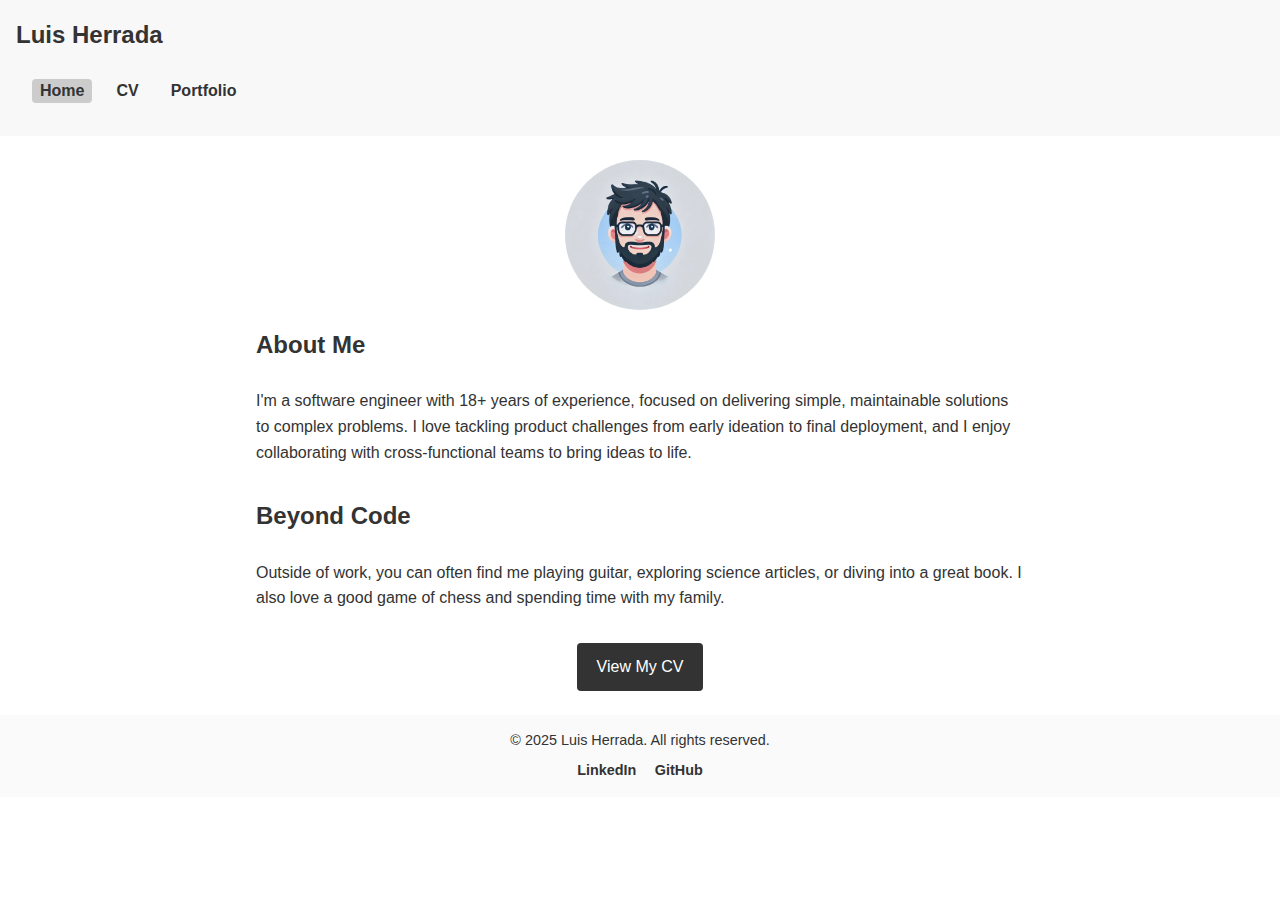
==== index.html @ 1f3eb452 "first version" ====
<!DOCTYPE html>
<html lang="en">
<head>
  <meta charset="UTF-8" />
  <meta name="viewport" content="width=device-width, initial-scale=1.0"/>
  <title>Luis Herrada | Home</title>
  <link rel="stylesheet" href="style.css" />
</head>
<body>
  <header>
    <h1 class="site-title">Luis Herrada</h1>
    <nav>
      <ul>
        <li><a href="index.html" class="active">Home</a></li>
        <li><a href="cv.html">CV</a></li>
        <li><a href="portfolio.html">Portfolio</a></li>
      </ul>
    </nav>
  </header>

  <main>
    <section class="intro">
      <img src="images/avatar.webp" alt="Avatar of Luis Herrada" class="profile-pic" />

      <h2>About Me</h2>
      <p>
        I'm a software engineer with 18+ years of experience, focused on delivering
        simple, maintainable solutions to complex problems. I love tackling
        product challenges from early ideation to final deployment, and I enjoy
        collaborating with cross-functional teams to bring ideas to life.
      </p>
    </section>

    <section class="personal-touch">
      <h2>Beyond Code</h2>
      <p>
        Outside of work, you can often find me playing guitar, exploring science
        articles, or diving into a great book. I also love a good game of chess
        and spending time with my family.
      </p>
    </section>

    <div class="cta">
      <a href="cv.html" class="button">View My CV</a>
    </div>
  </main>

  <footer>
    <p>&copy; 2025 Luis Herrada. All rights reserved.</p>
    
		<div class="social-links">
			<a href="https://www.linkedin.com/in/luisehk" target="_blank">LinkedIn</a>
			<a href="https://github.com/luisehk" target="_blank">GitHub</a>
		</div>
  </footer>
</body>
</html>
---- style.css ----
/* Global resets & font styles */
* {
  margin: 0;
  padding: 0;
  box-sizing: border-box;
}

body {
  font-family: "Arial", sans-serif;
  color: #333;
  background: #fff;
  line-height: 1.6;
}

header, nav, footer {
  background: #f8f8f8;
  padding: 1em;
}

.site-title {
  font-size: 1.5rem;
  margin-bottom: 0.5rem;
}

nav ul {
  display: flex;
  list-style: none;
  gap: 1em;
}

nav a {
  text-decoration: none;
  color: #333;
  font-weight: bold;
  padding: 0.2em 0.5em;
}

nav a:hover {
  background: #ddd;
  border-radius: 4px;
}

.active {
  background: #ccc;
  border-radius: 4px;
}

main {
  margin: 1.5em auto;
  max-width: 800px;
  padding: 0 1em;
}

h1, h2 {
  margin-bottom: 1em;
}

section {
  margin-bottom: 2em;
}

.interests ul, .portfolio ul, .cv-content ul {
  list-style: disc;
  margin-left: 1.5em;
  margin-bottom: 1em;
}

.cta {
  margin-top: 2em;
  text-align: center;
}

.button {
  display: inline-block;
  padding: 0.7em 1.2em;
  background: #333;
  color: #fff;
  text-decoration: none;
  border-radius: 4px;
}

.button:hover {
  background: #555;
}

footer {
  text-align: center;
  font-size: 0.9rem;
  padding: 1em 0;
  background: #FAFAFA; /* If you’re using a light gray or near-white background */
}

.social-links {
  margin-top: 0.5em;
}

.social-links a {
  margin: 0 0.5em;
  text-decoration: none;
  color: #333; /* Or your accent color, e.g., #009688 */
  font-weight: bold;
}

.social-links a:hover {
  color: #009688; /* Hover state can match your accent color */
}

/* Profile pic styling (Home page) */
.profile-pic {
  max-width: 150px;
  border-radius: 50%;
  display: block;
  margin: 0 auto 1em;
}

/* Portfolio gallery */
.gallery {
  display: grid;
  grid-template-columns: repeat(auto-fill, minmax(250px, 1fr));
  gap: 1em;
  margin-top: 1em;
}

.screenshot {
  border: 1px solid #ccc;
  padding: 1em;
  background-color: #fafafa;
  border-radius: 4px;
  transition: box-shadow 0.2s ease-in-out;
}

.screenshot:hover {
  box-shadow: 0 2px 8px rgba(0, 0, 0, 0.1);
}

.screenshot img {
  width: 100%;
  height: auto;
  display: block;
  margin-bottom: 0.5em;
  border-radius: 4px;
}

.screenshot h3 {
  margin-bottom: 0.3em;
  font-size: 1.1rem;
  color: #333;
}

.screenshot p {
  font-size: 0.95rem;
  line-height: 1.4;
}

/* CV Content */
.cv-content h2 {
  margin-top: 0;
  margin-bottom: 1em;
}

.cv-content h3 {
  margin-top: 1em;
  margin-bottom: 0.5em;
}

.cv-content h4 {
  margin-top: 1em;
  margin-bottom: 0.3em;
  font-size: 1.1rem;
  color: #444;
}

.cv-content p, .cv-content li {
  margin-bottom: 0.5em;
}
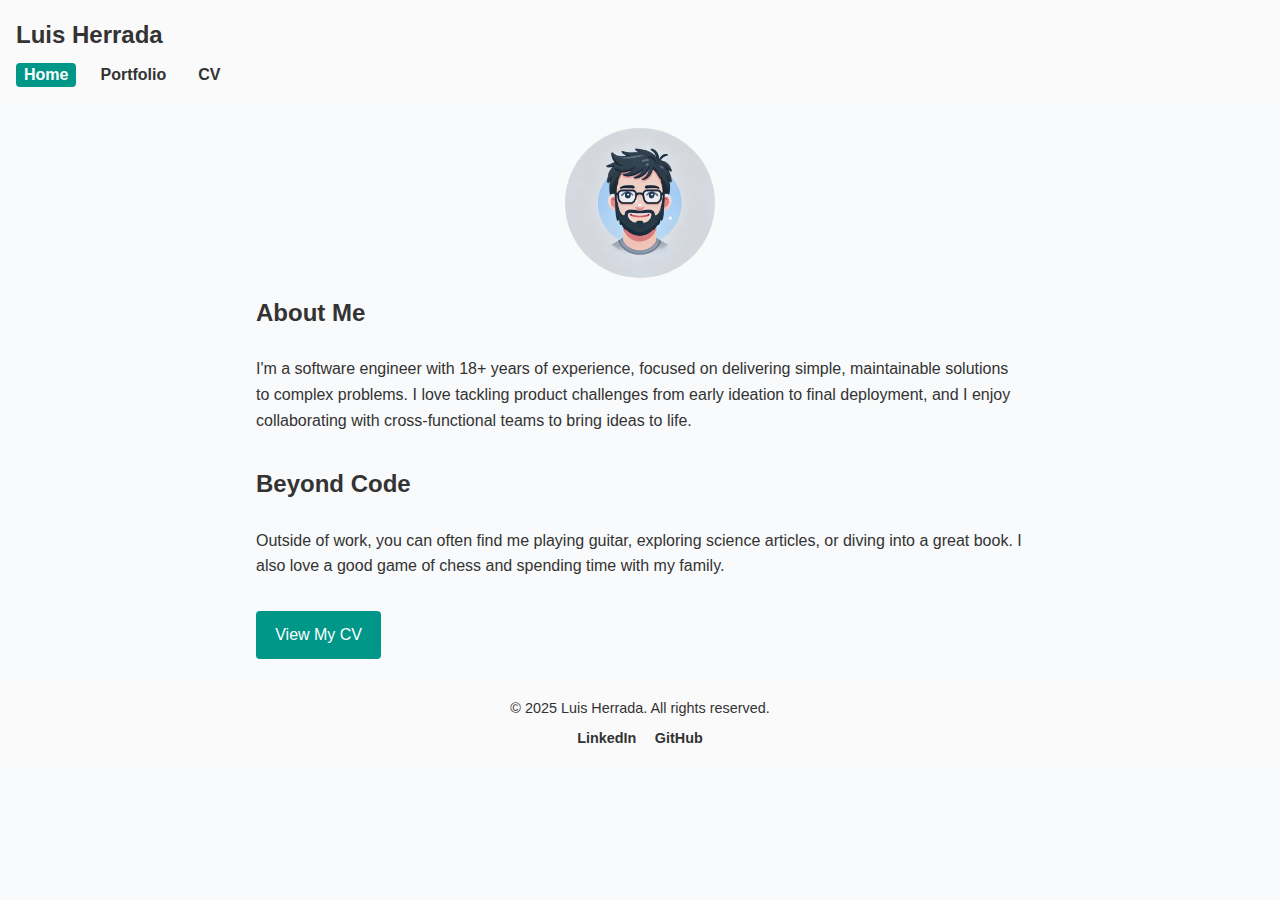
==== commit c6ac24dd: "portfolio is working" ====
--- a/index.html
+++ b/index.html
@@ -12,8 +12,8 @@
     <nav>
       <ul>
         <li><a href="index.html" class="active">Home</a></li>
+        <li><a href="portfolio.html">Portfolio</a></li>
         <li><a href="cv.html">CV</a></li>
-        <li><a href="portfolio.html">Portfolio</a></li>
       </ul>
     </nav>
   </header>
--- a/style.css
+++ b/style.css
@@ -1,4 +1,4 @@
-/* Global resets & font styles */
+/* GLOBAL RESETS & BODY */
 * {
   margin: 0;
   padding: 0;
@@ -7,13 +7,20 @@
 
 body {
   font-family: "Arial", sans-serif;
-  color: #333;
-  background: #fff;
+  background: #F9FAFB;  /* near-white background */
+  color: #333;
   line-height: 1.6;
 }
 
-header, nav, footer {
-  background: #f8f8f8;
+img {
+  display: block;
+  max-width: 100%;
+  height: auto;
+}
+
+/* HEADER & NAV */
+header, footer {
+  background: #FAFAFA;
   padding: 1em;
 }
 
@@ -33,18 +40,22 @@
   color: #333;
   font-weight: bold;
   padding: 0.2em 0.5em;
+  transition: background 0.2s ease;
 }
 
 nav a:hover {
-  background: #ddd;
+  background: #009688; /* teal */
+  color: #fff;
   border-radius: 4px;
 }
 
 .active {
-  background: #ccc;
-  border-radius: 4px;
-}
-
+  background: #009688;
+  color: #fff;
+  border-radius: 4px;
+}
+
+/* MAIN CONTENT WRAPPER */
 main {
   margin: 1.5em auto;
   max-width: 800px;
@@ -59,53 +70,7 @@
   margin-bottom: 2em;
 }
 
-.interests ul, .portfolio ul, .cv-content ul {
-  list-style: disc;
-  margin-left: 1.5em;
-  margin-bottom: 1em;
-}
-
-.cta {
-  margin-top: 2em;
-  text-align: center;
-}
-
-.button {
-  display: inline-block;
-  padding: 0.7em 1.2em;
-  background: #333;
-  color: #fff;
-  text-decoration: none;
-  border-radius: 4px;
-}
-
-.button:hover {
-  background: #555;
-}
-
-footer {
-  text-align: center;
-  font-size: 0.9rem;
-  padding: 1em 0;
-  background: #FAFAFA; /* If you’re using a light gray or near-white background */
-}
-
-.social-links {
-  margin-top: 0.5em;
-}
-
-.social-links a {
-  margin: 0 0.5em;
-  text-decoration: none;
-  color: #333; /* Or your accent color, e.g., #009688 */
-  font-weight: bold;
-}
-
-.social-links a:hover {
-  color: #009688; /* Hover state can match your accent color */
-}
-
-/* Profile pic styling (Home page) */
+/* PROFILE PIC (HOME PAGE) */
 .profile-pic {
   max-width: 150px;
   border-radius: 50%;
@@ -113,7 +78,67 @@
   margin: 0 auto 1em;
 }
 
-/* Portfolio gallery */
+/* BUTTON */
+.button {
+  display: inline-block;
+  padding: 0.7em 1.2em;
+  background: #009688; /* teal */
+  color: #fff;
+  text-decoration: none;
+  border-radius: 4px;
+  transition: background 0.2s ease;
+}
+
+.button:hover {
+  background: #FF6B6B; /* coral */
+  color: #fff;
+}
+
+/* FOOTER */
+footer {
+  text-align: center;
+  font-size: 0.9rem;
+  padding: 1em 0;
+}
+
+.social-links {
+  margin-top: 0.5em;
+}
+
+.social-links a {
+  margin: 0 0.5em;
+  text-decoration: none;
+  color: #333;
+  font-weight: bold;
+}
+.social-links a:hover {
+  color: #009688;
+}
+
+/* CV PAGE */
+.cv-content h2 {
+  margin-top: 0;
+  margin-bottom: 1em;
+}
+
+.cv-content h3 {
+  margin-top: 1em;
+  margin-bottom: 0.5em;
+}
+
+.cv-content h4 {
+  margin-top: 1em;
+  margin-bottom: 0.3em;
+  font-size: 1.1rem;
+  color: #444;
+}
+
+.cv-content p,
+.cv-content li {
+  margin-bottom: 0.5em;
+}
+
+/* PORTFOLIO GALLERY */
 .gallery {
   display: grid;
   grid-template-columns: repeat(auto-fill, minmax(250px, 1fr));
@@ -122,9 +147,9 @@
 }
 
 .screenshot {
-  border: 1px solid #ccc;
+  border: 1px solid #ddd;
+  background-color: #fafafa;
   padding: 1em;
-  background-color: #fafafa;
   border-radius: 4px;
   transition: box-shadow 0.2s ease-in-out;
 }
@@ -133,15 +158,8 @@
   box-shadow: 0 2px 8px rgba(0, 0, 0, 0.1);
 }
 
-.screenshot img {
-  width: 100%;
-  height: auto;
-  display: block;
-  margin-bottom: 0.5em;
-  border-radius: 4px;
-}
-
 .screenshot h3 {
+  margin-top: 0.5em;
   margin-bottom: 0.3em;
   font-size: 1.1rem;
   color: #333;
@@ -152,26 +170,78 @@
   line-height: 1.4;
 }
 
-/* CV Content */
-.cv-content h2 {
-  margin-top: 0;
+/* THUMBNAIL CONTAINER / CROPPING */
+.thumbnail-container {
+  width: 100%;
+  aspect-ratio: 16 / 9;  /* or 1 / 1 for a square */
+  overflow: hidden;
+  border-radius: 4px;
+  margin-bottom: 0.5em;
+}
+
+.thumbnail {
+  width: 100%;
+  height: 100%;
+  object-fit: cover;
+  object-position: center;
+}
+
+/* LIGHTBOX OVERLAY (JS approach) */
+.lightbox {
+  display: none; 
+  position: fixed;
+  z-index: 999;
+  left: 0;
+  top: 0;
+  width: 100%;
+  height: 100%;
+  background-color: rgba(0, 0, 0, 0.8);
+  padding: 2em 1em;
+  overflow-y: auto; 
+}
+
+/* When .show is added by JS, we display the overlay */
+.lightbox.show {
+  display: block;
+}
+
+.lightbox-content {
+  background-color: #fff;
+  margin: 3em auto;
+  max-width: 800px;
+  padding: 2em 1em 1em;
+  border-radius: 8px;
+  position: relative;
+}
+
+/* The container for images inside the modal */
+.lightbox-images {
+  display: flex;
+  flex-direction: column;
+  gap: 1.5em;
+}
+
+/* A subtle divider between images */
+.lightbox-images img:not(:last-child) {
+  border-bottom: 1px solid #ccc;
+  padding-bottom: 1em;
   margin-bottom: 1em;
 }
 
-.cv-content h3 {
-  margin-top: 1em;
-  margin-bottom: 0.5em;
-}
-
-.cv-content h4 {
-  margin-top: 1em;
-  margin-bottom: 0.3em;
-  font-size: 1.1rem;
-  color: #444;
-}
-
-.cv-content p, .cv-content li {
-  margin-bottom: 0.5em;
-}
-
-
+/* Close link styling */
+.close-btn {
+  color: #333;
+  text-decoration: none;
+  font-size: 1.2rem;
+  font-weight: bold;
+  position: absolute;
+  top: 1em;
+  right: 1em;
+  background: #eee;
+  padding: 0.5em 0.75em;
+  border-radius: 4px;
+}
+.close-btn:hover {
+  background: #FF6B6B;
+  color: #fff;
+}
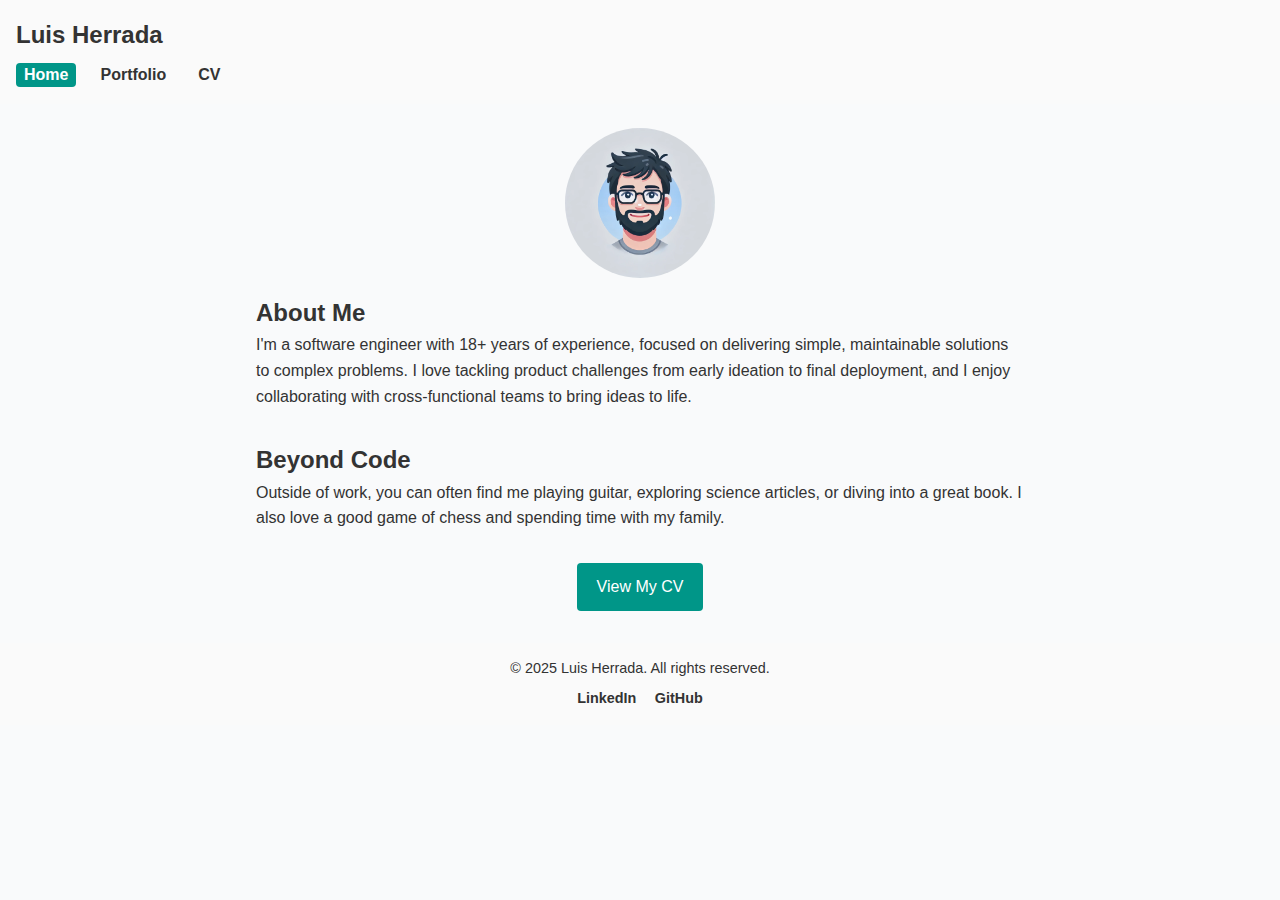
==== commit e694a88d: "retab index" ====
--- a/index.html
+++ b/index.html
@@ -48,10 +48,10 @@
   <footer>
     <p>&copy; 2025 Luis Herrada. All rights reserved.</p>
     
-		<div class="social-links">
-			<a href="https://www.linkedin.com/in/luisehk" target="_blank">LinkedIn</a>
-			<a href="https://github.com/luisehk" target="_blank">GitHub</a>
-		</div>
+    <div class="social-links">
+      <a href="https://www.linkedin.com/in/luisehk" target="_blank">LinkedIn</a>
+      <a href="https://github.com/luisehk" target="_blank">GitHub</a>
+    </div>
   </footer>
 </body>
 </html>
--- a/style.css
+++ b/style.css
@@ -18,7 +18,7 @@
   height: auto;
 }
 
-/* HEADER & NAV */
+/* HEADER & FOOTER */
 header, footer {
   background: #FAFAFA;
   padding: 1em;
@@ -44,7 +44,7 @@
 }
 
 nav a:hover {
-  background: #009688; /* teal */
+  background: #009688; /* teal accent */
   color: #fff;
   border-radius: 4px;
 }
@@ -62,15 +62,28 @@
   padding: 0 1em;
 }
 
-h1, h2 {
-  margin-bottom: 1em;
-}
-
-section {
-  margin-bottom: 2em;
-}
-
-/* PROFILE PIC (HOME PAGE) */
+/* FOOTER */
+footer {
+  text-align: center;
+  font-size: 0.9rem;
+  padding: 1em 0;
+}
+
+.social-links {
+  margin-top: 0.5em;
+}
+
+.social-links a {
+  margin: 0 0.5em;
+  text-decoration: none;
+  color: #333;
+  font-weight: bold;
+}
+.social-links a:hover {
+  color: #009688;
+}
+
+/* HOME PAGE (index.html) */
 .profile-pic {
   max-width: 150px;
   border-radius: 50%;
@@ -78,7 +91,19 @@
   margin: 0 auto 1em;
 }
 
-/* BUTTON */
+/* Home page sections */
+.intro,
+.personal-touch {
+  margin-bottom: 2em; /* Add vertical spacing between these sections */
+}
+
+/* CTA container, for spacing above/below the button */
+.cta {
+  margin: 2em 0;      /* or margin-top: 2em; margin-bottom: 2em; */
+  text-align: center; /* Center the button */
+}
+
+/* BUTTON (general usage) */
 .button {
   display: inline-block;
   padding: 0.7em 1.2em;
@@ -88,57 +113,65 @@
   border-radius: 4px;
   transition: background 0.2s ease;
 }
-
 .button:hover {
   background: #FF6B6B; /* coral */
   color: #fff;
 }
 
-/* FOOTER */
-footer {
-  text-align: center;
-  font-size: 0.9rem;
-  padding: 1em 0;
-}
-
-.social-links {
-  margin-top: 0.5em;
-}
-
-.social-links a {
-  margin: 0 0.5em;
-  text-decoration: none;
-  color: #333;
-  font-weight: bold;
-}
-.social-links a:hover {
-  color: #009688;
-}
-
-/* CV PAGE */
-.cv-content h2 {
-  margin-top: 0;
+/* CV PAGE (cv.html) */
+
+/* Container for CV content */
+.cv-content {
+  margin-bottom: 2em;
+}
+
+/* Custom link color within CV to avoid default blue/purple */
+.cv-content a,
+.cv-content a:visited {
+  color: #009688;  /* teal for links in the CV */
+  text-decoration: none;
+}
+.cv-content a:hover {
+  text-decoration: underline;
+}
+
+/* Name Heading (optional styling) */
+.name-heading {
+  font-size: 1.2rem;
+  text-transform: uppercase;
+  margin-bottom: 0.5em;
+}
+
+/* Section Headers: uppercase, bigger */
+.section-header {
+  text-transform: uppercase;
+  font-size: 1.2rem;
+  font-weight: bold;
+  margin-top: 2em;   /* Spacing before new section */
+  margin-bottom: 0.5em;
+}
+
+/* Divider between sections */
+.section-divider {
+  border: none;
+  border-top: 1px solid #ccc;
   margin-bottom: 1em;
 }
 
-.cv-content h3 {
-  margin-top: 1em;
-  margin-bottom: 0.5em;
-}
-
-.cv-content h4 {
-  margin-top: 1em;
-  margin-bottom: 0.3em;
-  font-size: 1.1rem;
-  color: #444;
-}
-
-.cv-content p,
+/* Indent bullet points clearly */
+.cv-content ul {
+  list-style: disc;
+  margin-left: 1.5em;
+  margin-bottom: 1em;
+}
+
 .cv-content li {
   margin-bottom: 0.5em;
 }
 
-/* PORTFOLIO GALLERY */
+/* PORTFOLIO PAGE (portfolio.html) */
+
+/* Gallery grid for projects */
 .gallery {
   display: grid;
   grid-template-columns: repeat(auto-fill, minmax(250px, 1fr));
@@ -153,7 +186,6 @@
   border-radius: 4px;
   transition: box-shadow 0.2s ease-in-out;
 }
-
 .screenshot:hover {
   box-shadow: 0 2px 8px rgba(0, 0, 0, 0.1);
 }
@@ -164,21 +196,19 @@
   font-size: 1.1rem;
   color: #333;
 }
-
 .screenshot p {
   font-size: 0.95rem;
   line-height: 1.4;
 }
 
-/* THUMBNAIL CONTAINER / CROPPING */
+/* Thumbnail container to crop images (using aspect-ratio) */
 .thumbnail-container {
   width: 100%;
-  aspect-ratio: 16 / 9;  /* or 1 / 1 for a square */
+  aspect-ratio: 16 / 9;  /* or 1 / 1 for squares */
   overflow: hidden;
   border-radius: 4px;
   margin-bottom: 0.5em;
 }
-
 .thumbnail {
   width: 100%;
   height: 100%;
@@ -186,7 +216,7 @@
   object-position: center;
 }
 
-/* LIGHTBOX OVERLAY (JS approach) */
+/* LIGHTBOX (JS-based approach for overlay modals) */
 .lightbox {
   display: none; 
   position: fixed;
@@ -200,7 +230,7 @@
   overflow-y: auto; 
 }
 
-/* When .show is added by JS, we display the overlay */
+/* Show the overlay when .show is added by JS */
 .lightbox.show {
   display: block;
 }
@@ -221,14 +251,14 @@
   gap: 1.5em;
 }
 
-/* A subtle divider between images */
+/* A subtle divider between multiple images */
 .lightbox-images img:not(:last-child) {
   border-bottom: 1px solid #ccc;
   padding-bottom: 1em;
   margin-bottom: 1em;
 }
 
-/* Close link styling */
+/* Close button in the overlay */
 .close-btn {
   color: #333;
   text-decoration: none;
